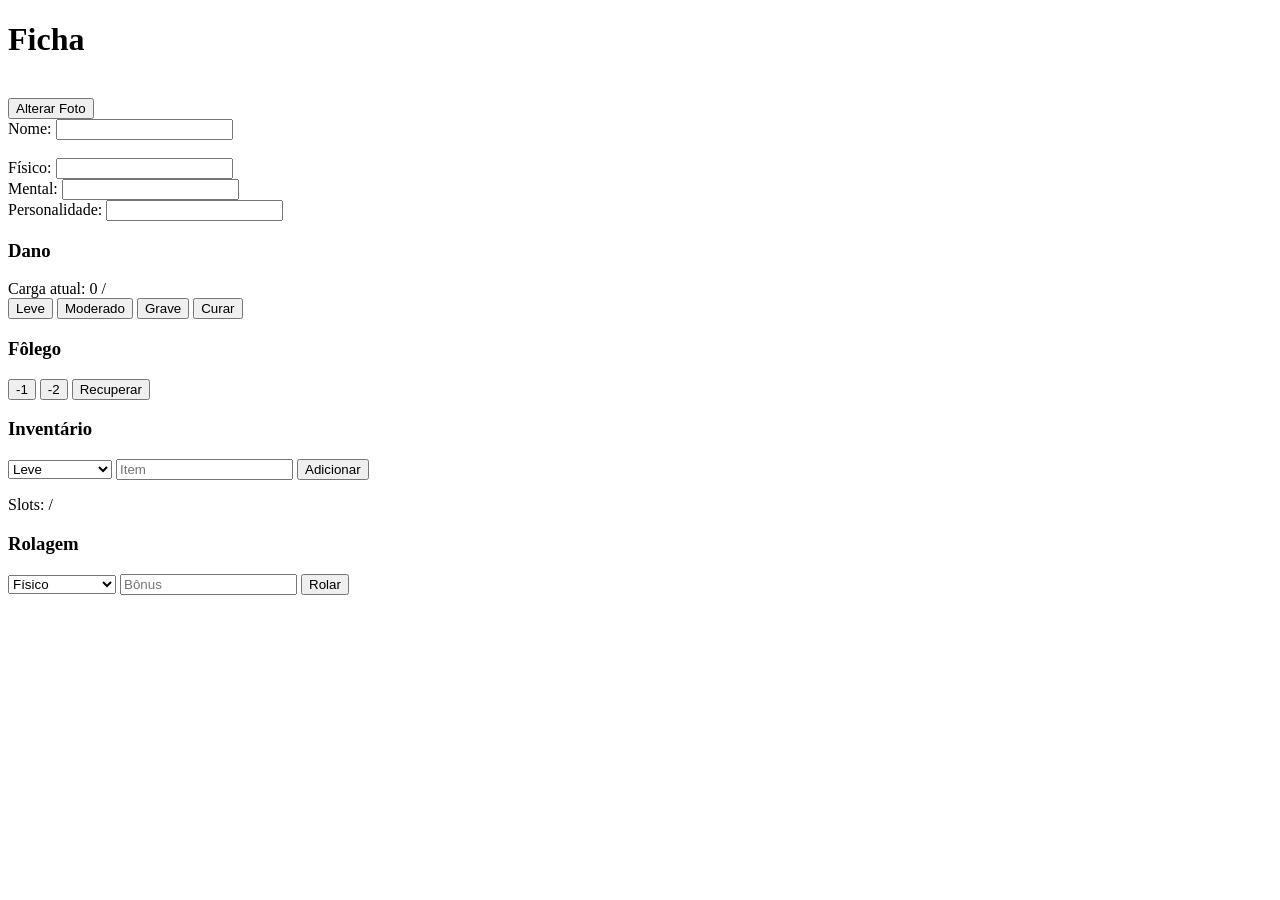
==== ficha.html @ ce7fb5a2 "Add files via upload" ====
<!DOCTYPE html>
<html>
<head>
<meta charset="UTF-8">
<title>Ficha</title>
<link rel="stylesheet" href="style.css">
<meta name="viewport" content="width=device-width, initial-scale=1.0">
</head>

<body>

<h1>Ficha</h1>

<div class="foto-container">
    <img id="fotoJogador" class="foto">
</div>

<button onclick="alterarFoto()">Alterar Foto</button>

<div class="section">
Nome: <input id="nome"><br><br>

Físico: <input id="fisico" type="number"><br>
Mental: <input id="mental" type="number"><br>
Personalidade: <input id="personalidade" type="number"><br>
</div>

<div class="section">
<h3>Dano</h3>
Carga atual: <span id="danoAtual">0</span> /
<span id="limite"></span><br>

<button onclick="addDano(1)">Leve</button>
<button onclick="addDano(2)">Moderado</button>
<button onclick="addDano(3)">Grave</button>
<button onclick="zerarDano()">Curar</button>
</div>

<div class="section">
<h3>Fôlego</h3>
<span id="folegoTxt"></span>

<div class="bar">
<div class="fill" id="folegoBar"></div>
</div>

<button onclick="gastarFolego(1)">-1</button>
<button onclick="gastarFolego(2)">-2</button>
<button onclick="recuperarFolego()">Recuperar</button>
</div>

<div class="section">
<h3>Inventário</h3>

<select id="peso">
<option value="1">Leve</option>
<option value="2">Comum</option>
<option value="3">Pesado</option>
<option value="4">Muito Pesado</option>
</select>

<input id="itemNome" placeholder="Item">
<button onclick="addItem()">Adicionar</button>

<ul id="inventario"></ul>
Slots: <span id="slotsUsados"></span> /
<span id="slotsTotal"></span>
</div>

<div class="section">
<h3>Rolagem</h3>

<select id="atributo">
<option value="fisico">Físico</option>
<option value="mental">Mental</option>
<option value="personalidade">Personalidade</option>
</select>

<input id="bonus" type="number" placeholder="Bônus">

<button onclick="rolar()">Rolar</button>

<h3 id="resultado"></h3>
</div>

<script>
const jogadores = JSON.parse(localStorage.getItem("jogadores"))
const atual = localStorage.getItem("jogadorAtual")
const j = jogadores[atual]

if(!j.inventario) j.inventario=[]
if(!j.dano) j.dano=0
if(!j.folegoAtual) j.folegoAtual=5

nome.value = j.nome
fisico.value = j.fisico
mental.value = j.mental
personalidade.value = j.personalidade

function carregarFoto(){
    const img = document.getElementById("fotoJogador")

    if(j.foto){
        img.src = j.foto
    }else{
        img.style.display = "none"
    }
}

function alterarFoto(){
    const nova = prompt("Cole a nova URL da imagem:")
    if(!nova) return

    j.foto = nova
    salvar()
    carregarFoto()
}

function salvar(){
localStorage.setItem("jogadores", JSON.stringify(jogadores))
}

function atualizar(){

j.nome = nome.value
j.fisico = Number(fisico.value)
j.mental = Number(mental.value)
j.personalidade = Number(personalidade.value)

const limite = 6 + j.fisico
const folegoMax = 5 + j.fisico
const slotsMax = 5 + j.fisico

document.getElementById("limite").innerText = limite
document.getElementById("danoAtual").innerText = j.dano

document.getElementById("folegoTxt").innerText =
j.folegoAtual + " / " + folegoMax

document.getElementById("folegoBar").style.width =
(j.folegoAtual/folegoMax*100)+"%"

document.getElementById("slotsTotal").innerText = slotsMax

renderInventario()

salvar()
}

function addDano(v){
j.dano += v
atualizar()
}

function zerarDano(){
j.dano = 0
atualizar()
}

function gastarFolego(v){
j.folegoAtual -= v
if(j.folegoAtual < 0) j.folegoAtual = 0
atualizar()
}

function recuperarFolego(){
j.folegoAtual = 5 + j.fisico
atualizar()
}

function addItem(){
const nome = itemNome.value
const peso = Number(document.getElementById("peso").value)

j.inventario.push({nome,peso})

itemNome.value=""
atualizar()
}

function renderInventario(){
const ul = document.getElementById("inventario")
ul.innerHTML=""

let total=0

j.inventario.forEach((item,i)=>{
total += item.peso
ul.innerHTML +=
`<li>${item.nome} (${item.peso})
<button onclick="removerItem(${i})">X</button></li>`
})

document.getElementById("slotsUsados").innerText = total
}

function removerItem(i){
j.inventario.splice(i,1)
atualizar()
}

function rolar(){
const attr = atributo.value
const bonusVal = Number(bonus.value) || 0
const d20 = Math.floor(Math.random()*20)+1

const total = d20 + j[attr] + bonusVal

resultado.innerText =
`d20(${d20}) + ${j[attr]} + ${bonusVal} = ${total}`
}

document.querySelectorAll("input").forEach(i=>{
i.addEventListener("input", atualizar)
})

carregarFoto()
atualizar()
</script>

</body>
</html>
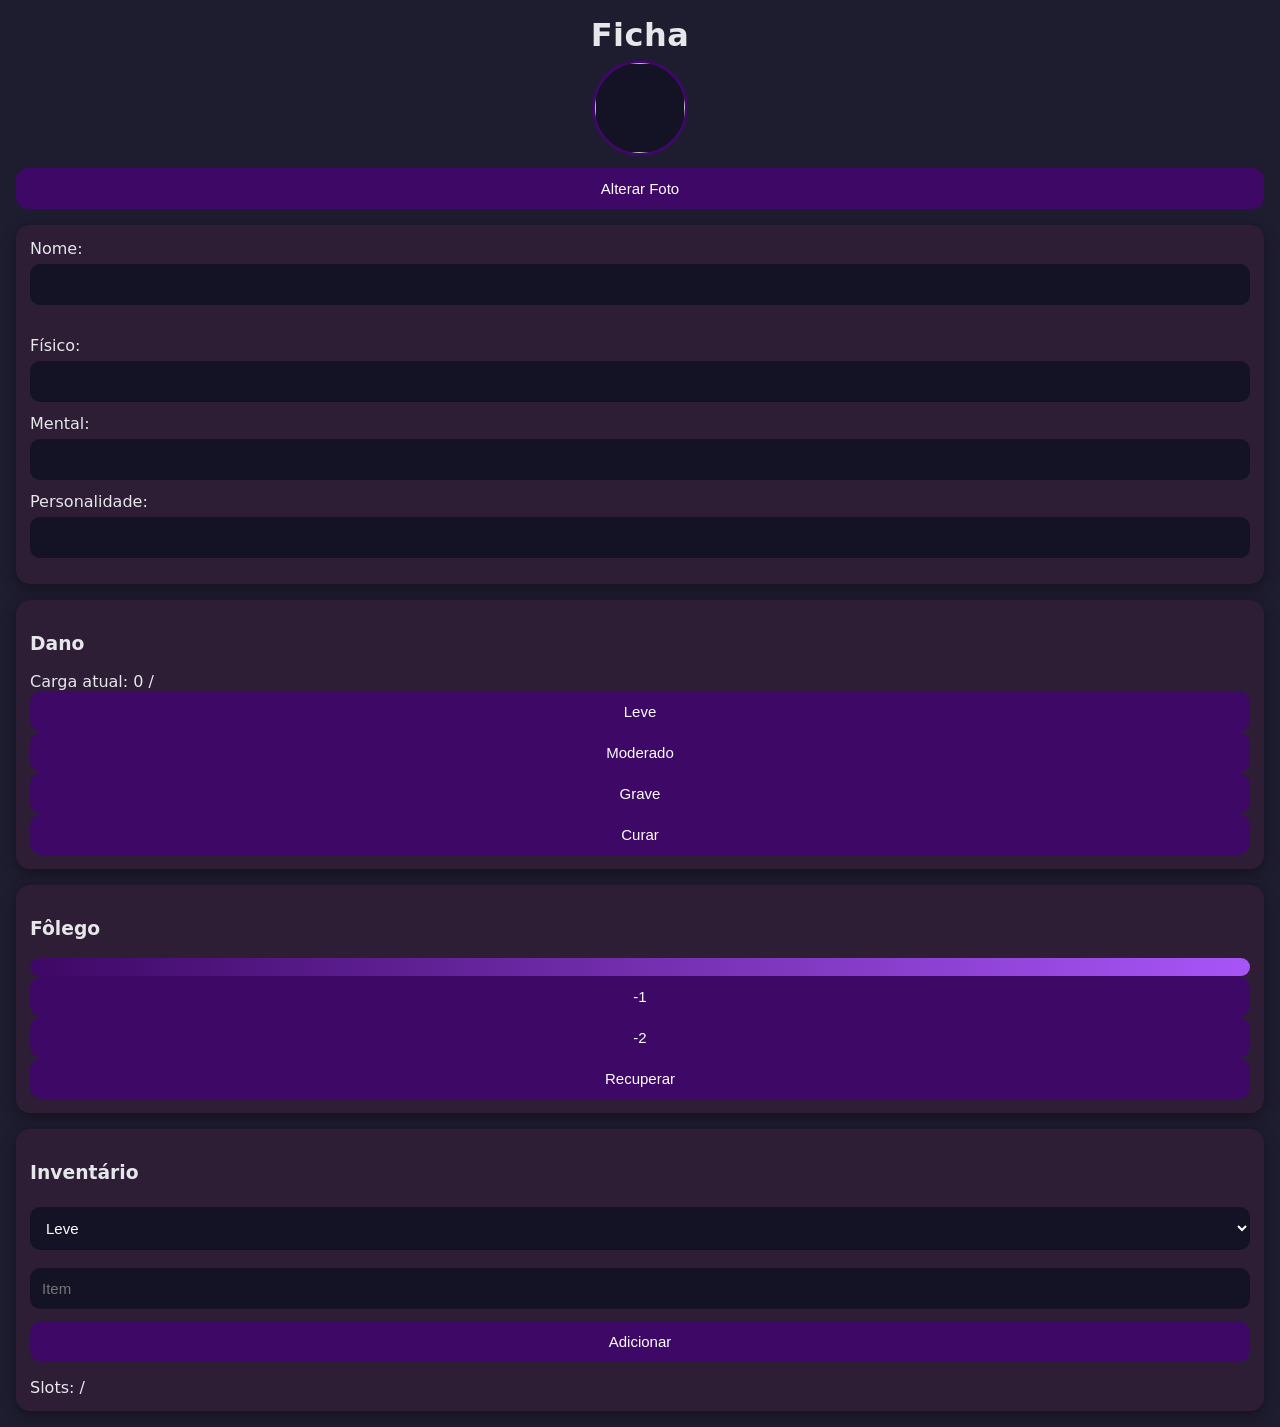
==== commit eeed9630: "Update ficha.html" ====
--- a/ficha.html
+++ b/ficha.html
@@ -12,7 +12,7 @@
 <h1>Ficha</h1>
 
 <div class="foto-container">
-    <img id="fotoJogador" class="foto">
+<img id="fotoJogador" class="foto">
 </div>
 
 <button onclick="alterarFoto()">Alterar Foto</button>
@@ -27,9 +27,7 @@
 
 <div class="section">
 <h3>Dano</h3>
-Carga atual: <span id="danoAtual">0</span> /
-<span id="limite"></span><br>
-
+Carga atual: <span id="danoAtual">0</span> / <span id="limite"></span><br>
 <button onclick="addDano(1)">Leve</button>
 <button onclick="addDano(2)">Moderado</button>
 <button onclick="addDano(3)">Grave</button>
@@ -39,11 +37,9 @@
 <div class="section">
 <h3>Fôlego</h3>
 <span id="folegoTxt"></span>
-
 <div class="bar">
 <div class="fill" id="folegoBar"></div>
 </div>
-
 <button onclick="gastarFolego(1)">-1</button>
 <button onclick="gastarFolego(2)">-2</button>
 <button onclick="recuperarFolego()">Recuperar</button>
@@ -63,160 +59,11 @@
 <button onclick="addItem()">Adicionar</button>
 
 <ul id="inventario"></ul>
-Slots: <span id="slotsUsados"></span> /
-<span id="slotsTotal"></span>
+
+Slots: <span id="slotsUsados"></span> / <span id="slotsTotal"></span>
 </div>
 
-<div class="section">
-<h3>Rolagem</h3>
-
-<select id="atributo">
-<option value="fisico">Físico</option>
-<option value="mental">Mental</option>
-<option value="personalidade">Personalidade</option>
-</select>
-
-<input id="bonus" type="number" placeholder="Bônus">
-
-<button onclick="rolar()">Rolar</button>
-
-<h3 id="resultado"></h3>
-</div>
-
-<script>
-const jogadores = JSON.parse(localStorage.getItem("jogadores"))
-const atual = localStorage.getItem("jogadorAtual")
-const j = jogadores[atual]
-
-if(!j.inventario) j.inventario=[]
-if(!j.dano) j.dano=0
-if(!j.folegoAtual) j.folegoAtual=5
-
-nome.value = j.nome
-fisico.value = j.fisico
-mental.value = j.mental
-personalidade.value = j.personalidade
-
-function carregarFoto(){
-    const img = document.getElementById("fotoJogador")
-
-    if(j.foto){
-        img.src = j.foto
-    }else{
-        img.style.display = "none"
-    }
-}
-
-function alterarFoto(){
-    const nova = prompt("Cole a nova URL da imagem:")
-    if(!nova) return
-
-    j.foto = nova
-    salvar()
-    carregarFoto()
-}
-
-function salvar(){
-localStorage.setItem("jogadores", JSON.stringify(jogadores))
-}
-
-function atualizar(){
-
-j.nome = nome.value
-j.fisico = Number(fisico.value)
-j.mental = Number(mental.value)
-j.personalidade = Number(personalidade.value)
-
-const limite = 6 + j.fisico
-const folegoMax = 5 + j.fisico
-const slotsMax = 5 + j.fisico
-
-document.getElementById("limite").innerText = limite
-document.getElementById("danoAtual").innerText = j.dano
-
-document.getElementById("folegoTxt").innerText =
-j.folegoAtual + " / " + folegoMax
-
-document.getElementById("folegoBar").style.width =
-(j.folegoAtual/folegoMax*100)+"%"
-
-document.getElementById("slotsTotal").innerText = slotsMax
-
-renderInventario()
-
-salvar()
-}
-
-function addDano(v){
-j.dano += v
-atualizar()
-}
-
-function zerarDano(){
-j.dano = 0
-atualizar()
-}
-
-function gastarFolego(v){
-j.folegoAtual -= v
-if(j.folegoAtual < 0) j.folegoAtual = 0
-atualizar()
-}
-
-function recuperarFolego(){
-j.folegoAtual = 5 + j.fisico
-atualizar()
-}
-
-function addItem(){
-const nome = itemNome.value
-const peso = Number(document.getElementById("peso").value)
-
-j.inventario.push({nome,peso})
-
-itemNome.value=""
-atualizar()
-}
-
-function renderInventario(){
-const ul = document.getElementById("inventario")
-ul.innerHTML=""
-
-let total=0
-
-j.inventario.forEach((item,i)=>{
-total += item.peso
-ul.innerHTML +=
-`<li>${item.nome} (${item.peso})
-<button onclick="removerItem(${i})">X</button></li>`
-})
-
-document.getElementById("slotsUsados").innerText = total
-}
-
-function removerItem(i){
-j.inventario.splice(i,1)
-atualizar()
-}
-
-function rolar(){
-const attr = atributo.value
-const bonusVal = Number(bonus.value) || 0
-const d20 = Math.floor(Math.random()*20)+1
-
-const total = d20 + j[attr] + bonusVal
-
-resultado.innerText =
-`d20(${d20}) + ${j[attr]} + ${bonusVal} = ${total}`
-}
-
-document.querySelectorAll("input").forEach(i=>{
-i.addEventListener("input", atualizar)
-})
-
-carregarFoto()
-atualizar()
-</script>
+<script src="script.js"></script>
 
 </body>
-</html>+</html>
--- a/style.css
+++ b/style.css
@@ -0,0 +1,188 @@
+:root{
+--bg:#1E1C2F;
+--card:#2D1E36;
+--primary:#3E0866;
+--primary-light:#501A5E;
+--accent:#a855f7;
+--text:#e5e7eb;
+--muted:#a78bfa;
+}
+
+*{
+box-sizing:border-box;
+}
+
+body{
+margin:0;
+font-family:system-ui,-apple-system,Segoe UI,Roboto,Arial,sans-serif;
+background:var(--bg);
+color:var(--text);
+padding:16px;
+}
+
+h1{
+text-align:center;
+margin:0 0 6px 0;
+font-weight:600;
+letter-spacing:.5px;
+}
+
+.subtitle{
+text-align:center;
+color:var(--muted);
+font-size:14px;
+margin-bottom:20px;
+}
+
+#lista{
+display:grid;
+grid-template-columns:repeat(auto-fit,minmax(240px,1fr));
+gap:16px;
+}
+
+.card{
+background:var(--card);
+border-radius:16px;
+padding:18px;
+text-align:center;
+transition:.2s ease;
+box-shadow:0 6px 18px rgba(0,0,0,.35);
+border:2px solid transparent;
+}
+
+.card:hover{
+transform:translateY(-4px);
+box-shadow:0 10px 25px rgba(0,0,0,.5);
+}
+
+.status-normal{border-color:#7c3aed;}
+.status-ferido{border-color:#a855f7;}
+.status-critico{border-color:#f43f5e;}
+
+.foto-container{
+width:96px;
+height:96px;
+margin:0 auto 12px auto;
+border-radius:50%;
+overflow:hidden;
+background:#141225;
+border:3px solid var(--primary);
+}
+
+.foto{
+width:100%;
+height:100%;
+object-fit:cover;
+}
+
+button{
+background:var(--primary);
+color:white;
+border:none;
+padding:12px;
+border-radius:12px;
+cursor:pointer;
+font-size:15px;
+font-weight:500;
+transition:.15s ease;
+width:100%;
+}
+
+button:hover{
+background:var(--primary-light);
+}
+
+button:active{
+transform:scale(.97);
+}
+
+.section{
+background:var(--card);
+border-radius:14px;
+padding:14px;
+margin-top:16px;
+box-shadow:0 4px 14px rgba(0,0,0,.35);
+}
+
+input,select{
+width:100%;
+padding:12px;
+margin-top:6px;
+margin-bottom:12px;
+border-radius:10px;
+border:none;
+background:#141225;
+color:white;
+font-size:15px;
+}
+
+.bar{
+background:#141225;
+border-radius:12px;
+overflow:hidden;
+}
+
+.fill{
+height:18px;
+background:linear-gradient(90deg,var(--primary),var(--accent));
+transition:.3s ease;
+}
+
+li{
+background:#141225;
+padding:8px 10px;
+border-radius:8px;
+margin-bottom:6px;
+display:flex;
+justify-content:space-between;
+align-items:center;
+font-size:14px;
+}
+
+#resultado{
+text-align:center;
+font-size:18px;
+color:var(--accent);
+margin-top:10px;
+font-weight:600;
+}
+
+@media (max-width:600px){
+
+body{
+padding:12px;
+}
+
+h1{
+font-size:20px;
+}
+
+.card{
+padding:16px;
+}
+
+button{
+padding:14px;
+font-size:16px;
+}
+
+.section{
+padding:12px;
+}
+
+}
+
+.rolling{
+animation:rollPulse .5s infinite alternate;
+}
+
+@keyframes rollPulse{
+from{
+transform:scale(1);
+opacity:.7;
+}
+to{
+transform:scale(1.08);
+opacity:1;
+}
+}
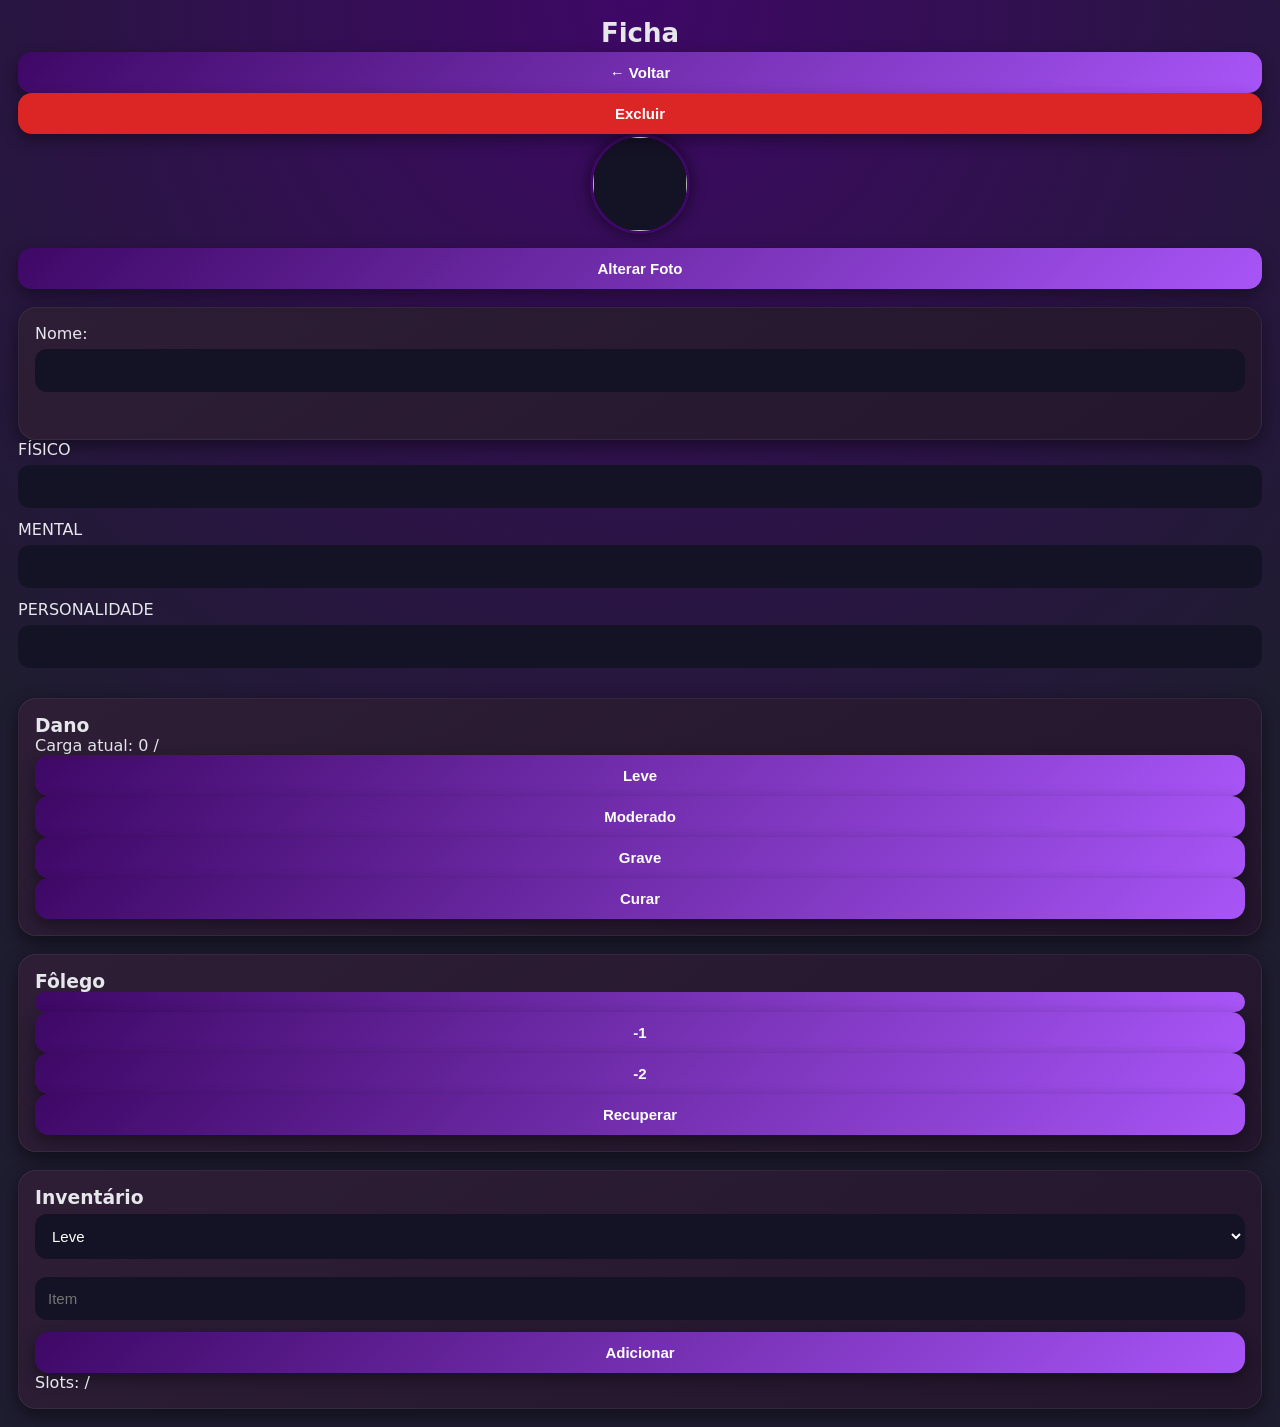
==== commit b12c72d2: "Update ficha.html" ====
--- a/ficha.html
+++ b/ficha.html
@@ -11,6 +11,11 @@
 
 <h1>Ficha</h1>
 
+<div class="top-bar">
+<button onclick="voltar()">← Voltar</button>
+<button onclick="excluirFicha()" style="background:#dc2626;">Excluir</button>
+</div>
+
 <div class="foto-container">
 <img id="fotoJogador" class="foto">
 </div>
@@ -19,11 +24,27 @@
 
 <div class="section">
 Nome: <input id="nome"><br><br>
+</div>
 
-Físico: <input id="fisico" type="number"><br>
-Mental: <input id="mental" type="number"><br>
-Personalidade: <input id="personalidade" type="number"><br>
+<div class="atributos-grid">
+
+<div class="atributo-box">
+<span>FÍSICO</span>
+<input id="fisico" type="number">
 </div>
+
+<div class="atributo-box">
+<span>MENTAL</span>
+<input id="mental" type="number">
+</div>
+
+<div class="atributo-box">
+<span>PERSONALIDADE</span>
+<input id="personalidade" type="number">
+</div>
+
+</div>
+
 
 <div class="section">
 <h3>Dano</h3>
--- a/style.css
+++ b/style.css
@@ -6,67 +6,72 @@
 --accent:#a855f7;
 --text:#e5e7eb;
 --muted:#a78bfa;
+--border:rgba(255,255,255,0.06);
 }
 
 *{
 box-sizing:border-box;
+margin:0;
+padding:0;
 }
 
 body{
-margin:0;
 font-family:system-ui,-apple-system,Segoe UI,Roboto,Arial,sans-serif;
-background:var(--bg);
+background:radial-gradient(circle at top,var(--primary) 0%, var(--bg) 60%);
 color:var(--text);
-padding:16px;
+padding:18px;
 }
 
 h1{
 text-align:center;
-margin:0 0 6px 0;
-font-weight:600;
-letter-spacing:.5px;
+font-weight:700;
+font-size:26px;
+margin-bottom:4px;
 }
 
 .subtitle{
 text-align:center;
 color:var(--muted);
 font-size:14px;
-margin-bottom:20px;
+margin-bottom:24px;
 }
 
 #lista{
 display:grid;
 grid-template-columns:repeat(auto-fit,minmax(240px,1fr));
-gap:16px;
+gap:18px;
 }
 
 .card{
-background:var(--card);
-border-radius:16px;
-padding:18px;
+background:linear-gradient(145deg,var(--card),#24162d);
+border-radius:20px;
+padding:20px;
 text-align:center;
-transition:.2s ease;
-box-shadow:0 6px 18px rgba(0,0,0,.35);
-border:2px solid transparent;
+border:1px solid var(--border);
+box-shadow:
+0 10px 30px rgba(0,0,0,.5),
+inset 0 0 0 1px rgba(255,255,255,.03);
+transition:.25s;
+position:relative;
+overflow:hidden;
 }
 
 .card:hover{
-transform:translateY(-4px);
-box-shadow:0 10px 25px rgba(0,0,0,.5);
-}
-
-.status-normal{border-color:#7c3aed;}
-.status-ferido{border-color:#a855f7;}
-.status-critico{border-color:#f43f5e;}
+transform:translateY(-6px) scale(1.01);
+box-shadow:
+0 20px 40px rgba(0,0,0,.7),
+0 0 0 1px var(--accent);
+}
 
 .foto-container{
-width:96px;
-height:96px;
-margin:0 auto 12px auto;
+width:100px;
+height:100px;
+margin:0 auto 14px auto;
 border-radius:50%;
 overflow:hidden;
 background:#141225;
 border:3px solid var(--primary);
+box-shadow:0 0 15px rgba(0,0,0,.6);
 }
 
 .foto{
@@ -75,21 +80,31 @@
 object-fit:cover;
 }
 
+.foto-placeholder{
+display:flex;
+align-items:center;
+justify-content:center;
+height:100%;
+font-size:28px;
+}
+
 button{
-background:var(--primary);
+background:linear-gradient(135deg,var(--primary),var(--accent));
 color:white;
 border:none;
 padding:12px;
-border-radius:12px;
+border-radius:14px;
 cursor:pointer;
 font-size:15px;
-font-weight:500;
-transition:.15s ease;
+font-weight:600;
+transition:.2s;
 width:100%;
+box-shadow:0 6px 16px rgba(0,0,0,.4);
 }
 
 button:hover{
-background:var(--primary-light);
+transform:translateY(-2px);
+box-shadow:0 10px 22px rgba(0,0,0,.6);
 }
 
 button:active{
@@ -97,11 +112,12 @@
 }
 
 .section{
-background:var(--card);
-border-radius:14px;
-padding:14px;
-margin-top:16px;
-box-shadow:0 4px 14px rgba(0,0,0,.35);
+background:linear-gradient(145deg,var(--card),#24162d);
+border-radius:18px;
+padding:16px;
+margin-top:18px;
+border:1px solid var(--border);
+box-shadow:0 6px 18px rgba(0,0,0,.45);
 }
 
 input,select{
@@ -109,56 +125,72 @@
 padding:12px;
 margin-top:6px;
 margin-bottom:12px;
-border-radius:10px;
-border:none;
+border-radius:12px;
+border:1px solid transparent;
 background:#141225;
 color:white;
 font-size:15px;
+transition:.2s;
+}
+
+input:focus,select:focus{
+outline:none;
+border-color:var(--accent);
+box-shadow:0 0 0 2px rgba(168,85,247,.3);
 }
 
 .bar{
 background:#141225;
+border-radius:20px;
+overflow:hidden;
+height:20px;
+}
+
+.fill{
+height:100%;
+background:linear-gradient(90deg,var(--primary),var(--accent));
+transition:.4s cubic-bezier(.4,0,.2,1);
+}
+
+li{
+background:#141225;
+padding:10px 12px;
 border-radius:12px;
-overflow:hidden;
-}
-
-.fill{
-height:18px;
-background:linear-gradient(90deg,var(--primary),var(--accent));
-transition:.3s ease;
-}
-
-li{
-background:#141225;
-padding:8px 10px;
-border-radius:8px;
-margin-bottom:6px;
+margin-bottom:8px;
 display:flex;
 justify-content:space-between;
 align-items:center;
 font-size:14px;
-}
-
-#resultado{
-text-align:center;
+transition:.2s;
+}
+
+li:hover{
+background:#1b1830;
+transform:translateX(3px);
+}
+
+strong{
+display:block;
 font-size:18px;
-color:var(--accent);
-margin-top:10px;
-font-weight:600;
+margin-bottom:6px;
 }
 
 @media (max-width:600px){
 
 body{
-padding:12px;
+padding:14px;
 }
 
 h1{
-font-size:20px;
+font-size:22px;
 }
 
 .card{
 padding:16px;
+}
+
+.section{
+padding:14px;
 }
 
 button{
@@ -166,23 +198,4 @@
 font-size:16px;
 }
 
-.section{
-padding:12px;
-}
-
-}
-
-.rolling{
-animation:rollPulse .5s infinite alternate;
-}
-
-@keyframes rollPulse{
-from{
-transform:scale(1);
-opacity:.7;
-}
-to{
-transform:scale(1.08);
-opacity:1;
-}
-}
+}
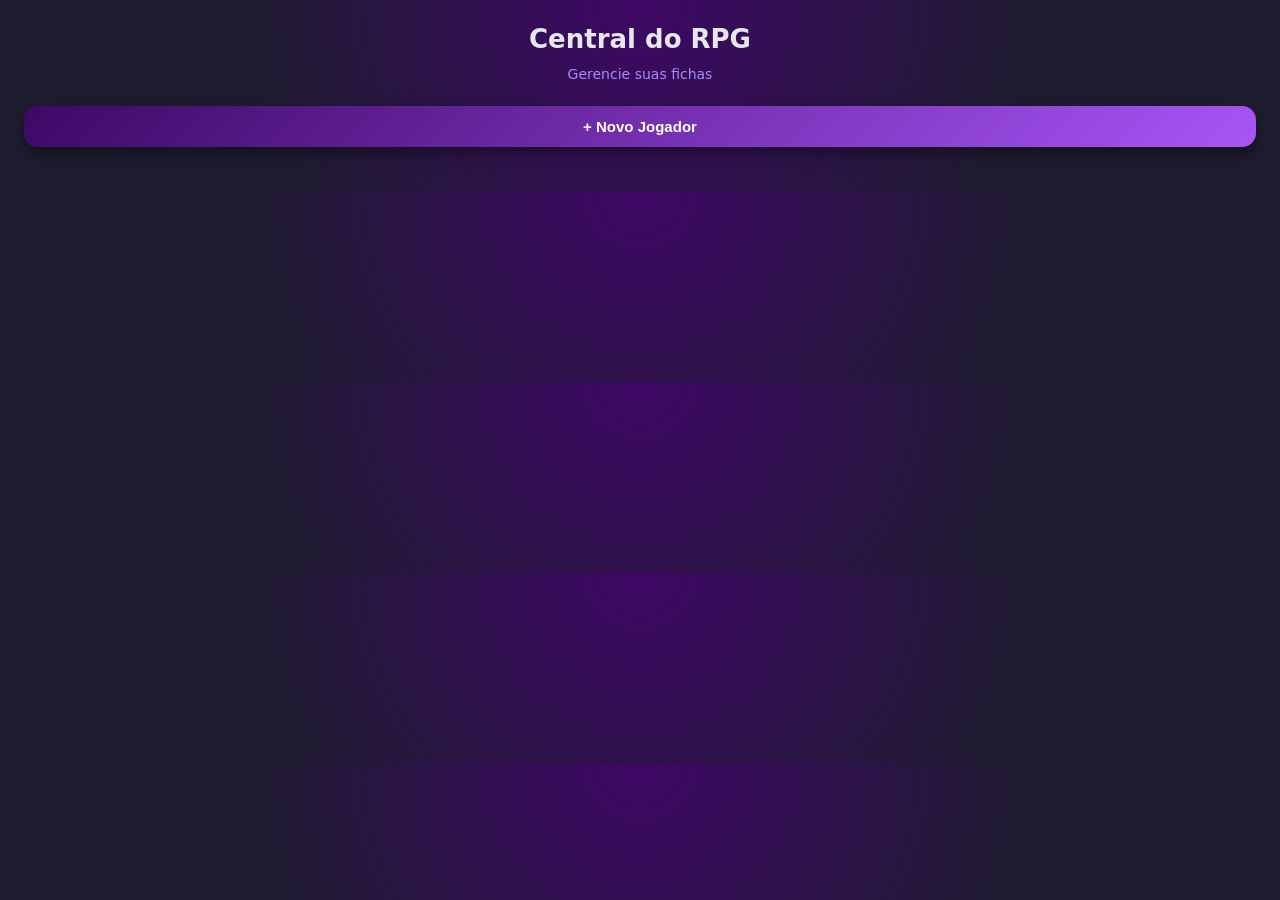
==== commit f7b90a74: "Update ficha.html" ====
--- a/ficha.html
+++ b/ficha.html
@@ -1,90 +1,219 @@
 <!DOCTYPE html>
 <html>
+
 <head>
-<meta charset="UTF-8">
-<title>Ficha</title>
-<link rel="stylesheet" href="style.css">
-<meta name="viewport" content="width=device-width, initial-scale=1.0">
+    <meta charset="UTF-8">
+    <title>Ficha</title>
+    <link rel="stylesheet" href="style.css">
+    <meta name="viewport" content="width=device-width, initial-scale=1.0">
 </head>
 
 <body>
-
-<h1>Ficha</h1>
-
-<div class="top-bar">
-<button onclick="voltar()">← Voltar</button>
-<button onclick="excluirFicha()" style="background:#dc2626;">Excluir</button>
-</div>
-
-<div class="foto-container">
-<img id="fotoJogador" class="foto">
-</div>
-
-<button onclick="alterarFoto()">Alterar Foto</button>
-
-<div class="section">
-Nome: <input id="nome"><br><br>
-</div>
-
-<div class="atributos-grid">
-
-<div class="atributo-box">
-<span>FÍSICO</span>
-<input id="fisico" type="number">
-</div>
-
-<div class="atributo-box">
-<span>MENTAL</span>
-<input id="mental" type="number">
-</div>
-
-<div class="atributo-box">
-<span>PERSONALIDADE</span>
-<input id="personalidade" type="number">
-</div>
-
-</div>
-
-
-<div class="section">
-<h3>Dano</h3>
-Carga atual: <span id="danoAtual">0</span> / <span id="limite"></span><br>
-<button onclick="addDano(1)">Leve</button>
-<button onclick="addDano(2)">Moderado</button>
-<button onclick="addDano(3)">Grave</button>
-<button onclick="zerarDano()">Curar</button>
-</div>
-
-<div class="section">
-<h3>Fôlego</h3>
-<span id="folegoTxt"></span>
-<div class="bar">
-<div class="fill" id="folegoBar"></div>
-</div>
-<button onclick="gastarFolego(1)">-1</button>
-<button onclick="gastarFolego(2)">-2</button>
-<button onclick="recuperarFolego()">Recuperar</button>
-</div>
-
-<div class="section">
-<h3>Inventário</h3>
-
-<select id="peso">
-<option value="1">Leve</option>
-<option value="2">Comum</option>
-<option value="3">Pesado</option>
-<option value="4">Muito Pesado</option>
-</select>
-
-<input id="itemNome" placeholder="Item">
-<button onclick="addItem()">Adicionar</button>
-
-<ul id="inventario"></ul>
-
-Slots: <span id="slotsUsados"></span> / <span id="slotsTotal"></span>
-</div>
-
-<script src="script.js"></script>
-
+    <h1>Ficha</h1>
+
+    <div class="top-bar">
+        <button onclick="voltar()">← Voltar</button>
+        <button onclick="excluirFicha()" style="background:#dc2626;">Excluir</button>
+    </div>
+
+    <div class="foto-container">
+        <img id="fotoJogador" class="foto">
+    </div>
+
+    <button onclick="alterarFoto()">Alterar Foto</button>
+
+    <div class="section">
+        <h3>Informações Gerais</h3>
+
+        <input id="nome" placeholder="Nome">
+        <input id="idade" placeholder="Idade">
+        <input id="genero" placeholder="Gênero">
+        <input id="especializacao" placeholder="Especialização">
+        <textarea id="descricao" placeholder="Descrição"></textarea>
+
+    </div>
+
+    <div class="atributos-grid">
+
+        <div class="atributo-box">
+            <span>FÍSICO</span>
+            <input id="fisico" type="number">
+        </div>
+
+        <div class="atributo-box">
+            <span>MENTAL</span>
+            <input id="mental" type="number">
+        </div>
+
+        <div class="atributo-box">
+            <span>PERSONALIDADE</span>
+            <input id="personalidade" type="number">
+        </div>
+
+    </div>
+
+    <div class="section">
+        <h3>Perícias</h3>
+
+        <strong class="pericia-titulo">Físico</strong>
+
+        <label class="pericia-item">
+            <input type="checkbox" class="pericia" data-tipo="fisico" value="Atletismo">
+            <span>Atletismo</span>
+        </label>
+
+        <label class="pericia-item">
+            <input type="checkbox" class="pericia" data-tipo="fisico" value="Luta">
+            <span>Luta</span>
+        </label>
+
+        <label class="pericia-item">
+            <input type="checkbox" class="pericia" data-tipo="fisico" value="Pontaria">
+            <span>Pontaria</span>
+        </label>
+
+        <label class="pericia-item">
+            <input type="checkbox" class="pericia" data-tipo="fisico" value="Furtividade">
+            <span>Furtividade</span>
+        </label>
+
+        <label class="pericia-item">
+            <input type="checkbox" class="pericia" data-tipo="fisico" value="Acrobacia">
+            <span>Acrobacia</span>
+        </label>
+
+
+        <strong class="pericia-titulo">Mental</strong>
+
+        <label class="pericia-item">
+            <input type="checkbox" class="pericia" data-tipo="mental" value="Medicina">
+            <span>Medicina</span>
+        </label>
+
+        <label class="pericia-item">
+            <input type="checkbox" class="pericia" data-tipo="mental" value="Investigação">
+            <span>Investigação</span>
+        </label>
+
+        <label class="pericia-item">
+            <input type="checkbox" class="pericia" data-tipo="mental" value="Tecnologia">
+            <span>Tecnologia</span>
+        </label>
+
+        <label class="pericia-item">
+            <input type="checkbox" class="pericia" data-tipo="mental" value="Mecânica">
+            <span>Mecânica</span>
+        </label>
+
+        <label class="pericia-item">
+            <input type="checkbox" class="pericia" data-tipo="mental" value="Sobrevivência">
+            <span>Sobrevivência</span>
+        </label>
+
+        <label class="pericia-item">
+            <input type="checkbox" class="pericia" data-tipo="mental" value="Percepção">
+            <span>Percepção</span>
+        </label>
+
+
+        <strong class="pericia-titulo">Personalidade</strong>
+
+        <label class="pericia-item">
+            <input type="checkbox" class="pericia" data-tipo="personalidade" value="Persuasão">
+            <span>Persuasão</span>
+        </label>
+
+        <label class="pericia-item">
+            <input type="checkbox" class="pericia" data-tipo="personalidade" value="Enganação">
+            <span>Enganação</span>
+        </label>
+
+        <label class="pericia-item">
+            <input type="checkbox" class="pericia" data-tipo="personalidade" value="Intimidação">
+            <span>Intimidação</span>
+        </label>
+
+        <label class="pericia-item">
+            <input type="checkbox" class="pericia" data-tipo="personalidade" value="Intuição">
+            <span>Intuição</span>
+        </label>
+
+        <label class="pericia-item">
+            <input type="checkbox" class="pericia" data-tipo="personalidade" value="Vontade">
+            <span>Vontade</span>
+        </label>
+    </div>
+
+    <div class="section">
+        <h3>Habilidades</h3>
+
+        <input id="habEspecial" placeholder="Habilidade de Especialização">
+        <textarea id="outrasHab" placeholder="Outras habilidades"></textarea>
+
+    </div>
+
+    <div class="section">
+        <h3>Condição</h3>
+
+        Dano: <span id="danoAtual">0</span> / <span id="limite"></span>
+
+        <button onclick="addDano(1)">Leve</button>
+        <button onclick="addDano(2)">Moderado</button>
+        <button onclick="addDano(3)">Grave</button>
+        <button onclick="zerarDano()">Curar</button>
+
+    </div>
+
+    <div class="section">
+        <h3>Fôlego</h3>
+
+        <span id="folegoTxt"></span>
+
+        <div class="bar">
+            <div class="fill" id="folegoBar"></div>
+        </div>
+
+        <button onclick="gastarFolego(1)">-1</button>
+        <button onclick="recuperarFolego()">Recuperar</button>
+
+    </div>
+
+    <div class="section">
+        <h3>Inventário</h3>
+
+        <select id="peso">
+            <option value="1">Leve</option>
+            <option value="2">Comum</option>
+            <option value="3">Pesado</option>
+        </select>
+
+        <input id="itemNome" placeholder="Item">
+        <button onclick="addItem()">Adicionar</button>
+
+        <ul id="inventario"></ul>
+
+        Slots: <span id="slotsUsados"></span> / <span id="slotsTotal"></span>
+
+    </div>
+
+    <div class="section">
+        <h3>Recursos</h3>
+
+        <input id="dinheiro" placeholder="Dinheiro">
+        <input id="contatos" placeholder="Contatos">
+        <input id="base" placeholder="Base / Abrigo">
+
+    </div>
+
+    <div class="section">
+        <h3>Anotações</h3>
+
+        <textarea id="anotacoes"></textarea>
+
+
+    </div>
+
+    <script src="script.js"></script>
 </body>
+
 </html>
--- a/style.css
+++ b/style.css
@@ -19,14 +19,14 @@
 font-family:system-ui,-apple-system,Segoe UI,Roboto,Arial,sans-serif;
 background:radial-gradient(circle at top,var(--primary) 0%, var(--bg) 60%);
 color:var(--text);
-padding:18px;
+padding:24px;
 }
 
 h1{
 text-align:center;
 font-weight:700;
 font-size:26px;
-margin-bottom:4px;
+margin-bottom:12px;
 }
 
 .subtitle{
@@ -66,7 +66,7 @@
 .foto-container{
 width:100px;
 height:100px;
-margin:0 auto 14px auto;
+margin:10px auto 18px auto;
 border-radius:50%;
 overflow:hidden;
 background:#141225;
@@ -100,6 +100,7 @@
 transition:.2s;
 width:100%;
 box-shadow:0 6px 16px rgba(0,0,0,.4);
+margin-top:10px;
 }
 
 button:hover{
@@ -114,17 +115,17 @@
 .section{
 background:linear-gradient(145deg,var(--card),#24162d);
 border-radius:18px;
-padding:16px;
-margin-top:18px;
+padding:20px;
+margin-top:24px;
 border:1px solid var(--border);
 box-shadow:0 6px 18px rgba(0,0,0,.45);
 }
 
 input,select{
 width:100%;
-padding:12px;
-margin-top:6px;
-margin-bottom:12px;
+padding:14px;
+margin-top:8px;
+margin-bottom:16px;
 border-radius:12px;
 border:1px solid transparent;
 background:#141225;
@@ -175,10 +176,53 @@
 margin-bottom:6px;
 }
 
+.atributos-grid{
+display:grid;
+grid-template-columns:repeat(3, 1fr);
+gap:18px;
+margin-top:16px;
+margin-bottom:8px;
+}
+
+.atributo-box{
+background:linear-gradient(145deg,var(--card),#24162d);
+border-radius:16px;
+padding:16px;
+text-align:center;
+border:1px solid var(--border);
+box-shadow:0 4px 14px rgba(0,0,0,.4);
+transition:.2s;
+}
+
+.atributo-box:hover{
+transform:translateY(-3px);
+box-shadow:0 8px 20px rgba(0,0,0,.6);
+}
+
+.atributo-box span{
+display:block;
+font-size:12px;
+color:var(--muted);
+margin-bottom:6px;
+letter-spacing:1px;
+}
+
+.atributo-box input{
+width:100%;
+text-align:center;
+font-size:20px;
+font-weight:700;
+background:#141225;
+border-radius:10px;
+border:none;
+color:white;
+padding:10px;
+}
+
 @media (max-width:600px){
 
 body{
-padding:14px;
+padding:16px;
 }
 
 h1{
@@ -190,7 +234,8 @@
 }
 
 .section{
-padding:14px;
+padding:16px;
+margin-top:18px;
 }
 
 button{
@@ -198,4 +243,20 @@
 font-size:16px;
 }
 
-}
+.atributos-grid{
+grid-template-columns:1fr;
+gap:14px;
+}
+
+}
+
+.top-bar{
+display:flex;
+gap:12px;
+margin:12px 0 20px 0;
+}
+
+.top-bar button{
+flex:1;
+margin-top:0;
+}
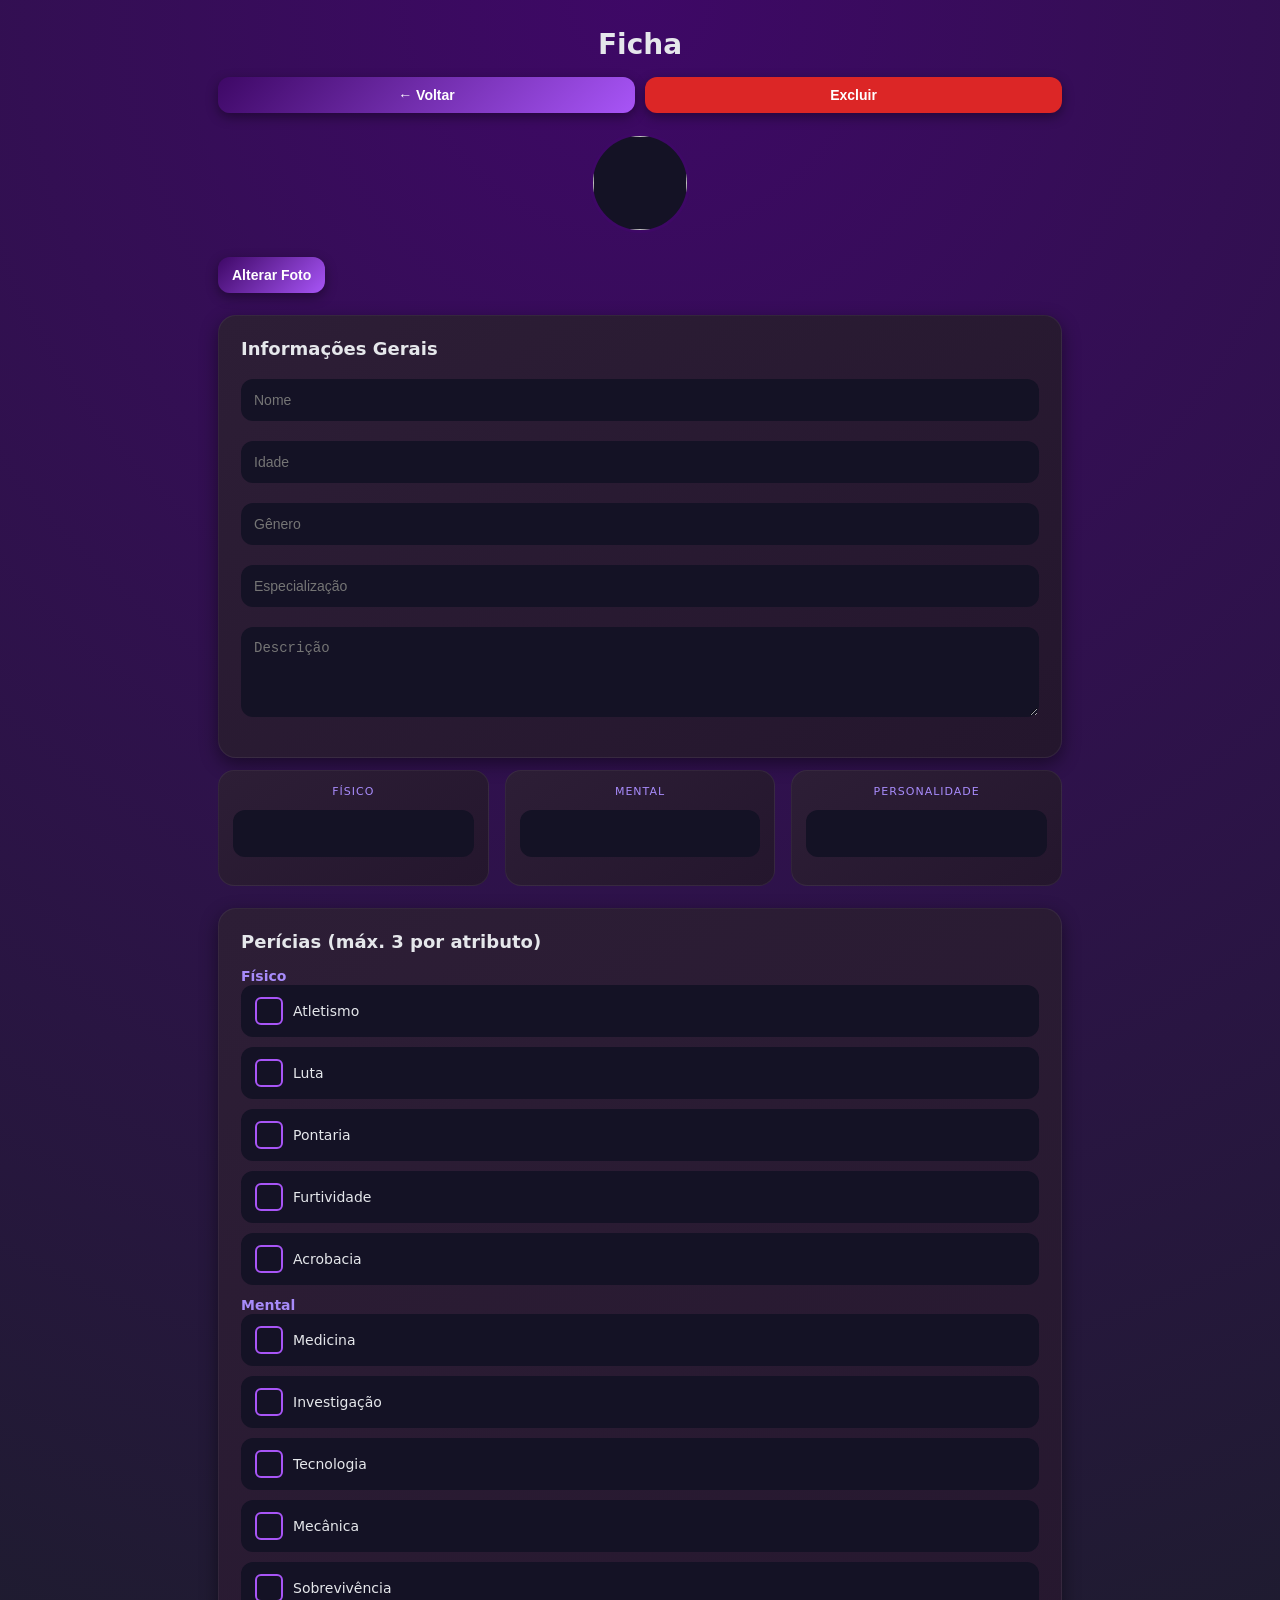
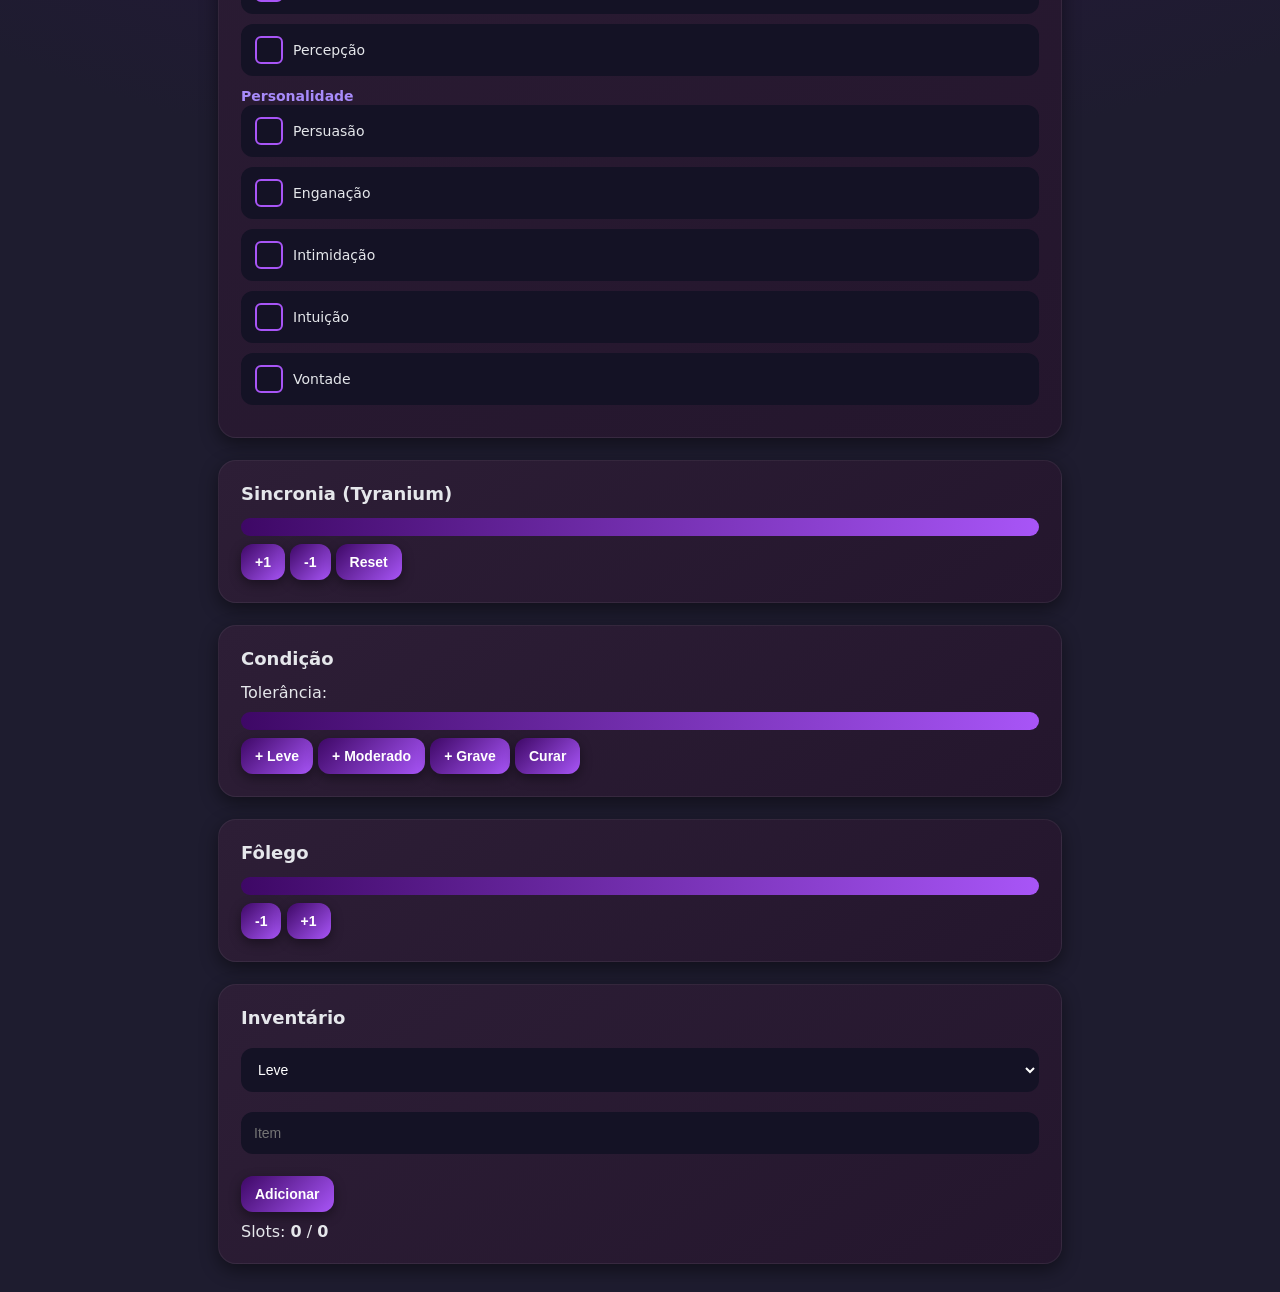
==== commit 762c35aa: "Update ficha.html" ====
--- a/ficha.html
+++ b/ficha.html
@@ -1,219 +1,165 @@
 <!DOCTYPE html>
-<html>
-
+<html lang="pt-br">
 <head>
-    <meta charset="UTF-8">
-    <title>Ficha</title>
-    <link rel="stylesheet" href="style.css">
-    <meta name="viewport" content="width=device-width, initial-scale=1.0">
+<meta charset="UTF-8">
+<meta name="viewport" content="width=device-width, initial-scale=1.0">
+<title>Ficha</title>
+<link rel="stylesheet" href="style.css">
 </head>
 
 <body>
-    <h1>Ficha</h1>
 
-    <div class="top-bar">
-        <button onclick="voltar()">← Voltar</button>
-        <button onclick="excluirFicha()" style="background:#dc2626;">Excluir</button>
-    </div>
+<h1>Ficha</h1>
 
-    <div class="foto-container">
-        <img id="fotoJogador" class="foto">
-    </div>
+<div class="top-bar">
+<button onclick="voltar()">← Voltar</button>
+<button onclick="excluirFicha()" style="background:#dc2626;">Excluir</button>
+</div>
 
-    <button onclick="alterarFoto()">Alterar Foto</button>
+<div class="foto-container">
+<img id="fotoJogador" class="foto">
+</div>
 
-    <div class="section">
-        <h3>Informações Gerais</h3>
+<button onclick="alterarFoto()">Alterar Foto</button>
 
-        <input id="nome" placeholder="Nome">
-        <input id="idade" placeholder="Idade">
-        <input id="genero" placeholder="Gênero">
-        <input id="especializacao" placeholder="Especialização">
-        <textarea id="descricao" placeholder="Descrição"></textarea>
+<!-- INFO -->
+<div class="section">
+<h3>Informações Gerais</h3>
 
-    </div>
+<input id="nome" placeholder="Nome">
+<input id="idade" placeholder="Idade">
+<input id="genero" placeholder="Gênero">
+<input id="especializacao" placeholder="Especialização">
+<textarea id="descricao" placeholder="Descrição"></textarea>
 
-    <div class="atributos-grid">
+</div>
 
-        <div class="atributo-box">
-            <span>FÍSICO</span>
-            <input id="fisico" type="number">
-        </div>
+<!-- ATRIBUTOS -->
+<div class="atributos-grid">
 
-        <div class="atributo-box">
-            <span>MENTAL</span>
-            <input id="mental" type="number">
-        </div>
+<div class="atributo-box">
+<span>FÍSICO</span>
+<input id="fisico" type="number" min="0" max="5">
+</div>
 
-        <div class="atributo-box">
-            <span>PERSONALIDADE</span>
-            <input id="personalidade" type="number">
-        </div>
+<div class="atributo-box">
+<span>MENTAL</span>
+<input id="mental" type="number" min="0" max="5">
+</div>
 
-    </div>
+<div class="atributo-box">
+<span>PERSONALIDADE</span>
+<input id="personalidade" type="number" min="0" max="5">
+</div>
 
-    <div class="section">
-        <h3>Perícias</h3>
+</div>
 
-        <strong class="pericia-titulo">Físico</strong>
+<!-- PERÍCIAS -->
+<div class="section">
+<h3>Perícias (máx. 3 por atributo)</h3>
 
-        <label class="pericia-item">
-            <input type="checkbox" class="pericia" data-tipo="fisico" value="Atletismo">
-            <span>Atletismo</span>
-        </label>
+<strong class="pericia-titulo">Físico</strong>
+<label class="pericia-item"><input type="checkbox" class="pericia" data-tipo="fisico" value="Atletismo"><span>Atletismo</span></label>
+<label class="pericia-item"><input type="checkbox" class="pericia" data-tipo="fisico" value="Luta"><span>Luta</span></label>
+<label class="pericia-item"><input type="checkbox" class="pericia" data-tipo="fisico" value="Pontaria"><span>Pontaria</span></label>
+<label class="pericia-item"><input type="checkbox" class="pericia" data-tipo="fisico" value="Furtividade"><span>Furtividade</span></label>
+<label class="pericia-item"><input type="checkbox" class="pericia" data-tipo="fisico" value="Acrobacia"><span>Acrobacia</span></label>
 
-        <label class="pericia-item">
-            <input type="checkbox" class="pericia" data-tipo="fisico" value="Luta">
-            <span>Luta</span>
-        </label>
+<strong class="pericia-titulo">Mental</strong>
+<label class="pericia-item"><input type="checkbox" class="pericia" data-tipo="mental" value="Medicina"><span>Medicina</span></label>
+<label class="pericia-item"><input type="checkbox" class="pericia" data-tipo="mental" value="Investigação"><span>Investigação</span></label>
+<label class="pericia-item"><input type="checkbox" class="pericia" data-tipo="mental" value="Tecnologia"><span>Tecnologia</span></label>
+<label class="pericia-item"><input type="checkbox" class="pericia" data-tipo="mental" value="Mecânica"><span>Mecânica</span></label>
+<label class="pericia-item"><input type="checkbox" class="pericia" data-tipo="mental" value="Sobrevivência"><span>Sobrevivência</span></label>
+<label class="pericia-item"><input type="checkbox" class="pericia" data-tipo="mental" value="Percepção"><span>Percepção</span></label>
 
-        <label class="pericia-item">
-            <input type="checkbox" class="pericia" data-tipo="fisico" value="Pontaria">
-            <span>Pontaria</span>
-        </label>
+<strong class="pericia-titulo">Personalidade</strong>
+<label class="pericia-item"><input type="checkbox" class="pericia" data-tipo="personalidade" value="Persuasão"><span>Persuasão</span></label>
+<label class="pericia-item"><input type="checkbox" class="pericia" data-tipo="personalidade" value="Enganação"><span>Enganação</span></label>
+<label class="pericia-item"><input type="checkbox" class="pericia" data-tipo="personalidade" value="Intimidação"><span>Intimidação</span></label>
+<label class="pericia-item"><input type="checkbox" class="pericia" data-tipo="personalidade" value="Intuição"><span>Intuição</span></label>
+<label class="pericia-item"><input type="checkbox" class="pericia" data-tipo="personalidade" value="Vontade"><span>Vontade</span></label>
 
-        <label class="pericia-item">
-            <input type="checkbox" class="pericia" data-tipo="fisico" value="Furtividade">
-            <span>Furtividade</span>
-        </label>
+</div>
 
-        <label class="pericia-item">
-            <input type="checkbox" class="pericia" data-tipo="fisico" value="Acrobacia">
-            <span>Acrobacia</span>
-        </label>
+<!-- SINCRONIA -->
+<div class="section">
+<h3>Sincronia (Tyranium)</h3>
 
+<div class="bar">
+<div class="fill" id="sincroniaBar"></div>
+</div>
 
-        <strong class="pericia-titulo">Mental</strong>
+<p id="sincroniaTxt"></p>
 
-        <label class="pericia-item">
-            <input type="checkbox" class="pericia" data-tipo="mental" value="Medicina">
-            <span>Medicina</span>
-        </label>
+<button onclick="addSincronia(1)">+1</button>
+<button onclick="addSincronia(-1)">-1</button>
+<button onclick="zerarSincronia()">Reset</button>
 
-        <label class="pericia-item">
-            <input type="checkbox" class="pericia" data-tipo="mental" value="Investigação">
-            <span>Investigação</span>
-        </label>
+</div>
 
-        <label class="pericia-item">
-            <input type="checkbox" class="pericia" data-tipo="mental" value="Tecnologia">
-            <span>Tecnologia</span>
-        </label>
+<!-- DANO -->
+<div class="section">
+<h3>Condição</h3>
 
-        <label class="pericia-item">
-            <input type="checkbox" class="pericia" data-tipo="mental" value="Mecânica">
-            <span>Mecânica</span>
-        </label>
+<div class="dano-info">
+<span id="danoTxt"></span>
+<span>Tolerância: <span id="limite"></span></span>
+</div>
 
-        <label class="pericia-item">
-            <input type="checkbox" class="pericia" data-tipo="mental" value="Sobrevivência">
-            <span>Sobrevivência</span>
-        </label>
+<div class="bar dano-bar">
+<div class="fill dano-fill" id="danoBar"></div>
+</div>
 
-        <label class="pericia-item">
-            <input type="checkbox" class="pericia" data-tipo="mental" value="Percepção">
-            <span>Percepção</span>
-        </label>
+<div class="dano-botoes">
+<button onclick="addDano('leve')">+ Leve</button>
+<button onclick="addDano('moderado')">+ Moderado</button>
+<button onclick="addDano('grave')">+ Grave</button>
+<button onclick="zerarDano()">Curar</button>
+</div>
 
+</div>
 
-        <strong class="pericia-titulo">Personalidade</strong>
+<!-- FÔLEGO -->
+<div class="section">
+<h3>Fôlego</h3>
 
-        <label class="pericia-item">
-            <input type="checkbox" class="pericia" data-tipo="personalidade" value="Persuasão">
-            <span>Persuasão</span>
-        </label>
+<span id="folegoTxt"></span>
 
-        <label class="pericia-item">
-            <input type="checkbox" class="pericia" data-tipo="personalidade" value="Enganação">
-            <span>Enganação</span>
-        </label>
+<div class="bar">
+<div class="fill" id="folegoBar"></div>
+</div>
 
-        <label class="pericia-item">
-            <input type="checkbox" class="pericia" data-tipo="personalidade" value="Intimidação">
-            <span>Intimidação</span>
-        </label>
+<button onclick="gastarFolego(1)">-1</button>
+<button onclick="recuperarFolego()">+1</button>
 
-        <label class="pericia-item">
-            <input type="checkbox" class="pericia" data-tipo="personalidade" value="Intuição">
-            <span>Intuição</span>
-        </label>
+</div>
 
-        <label class="pericia-item">
-            <input type="checkbox" class="pericia" data-tipo="personalidade" value="Vontade">
-            <span>Vontade</span>
-        </label>
-    </div>
+<!-- INVENTÁRIO -->
+<div class="section">
+<h3>Inventário</h3>
 
-    <div class="section">
-        <h3>Habilidades</h3>
+<select id="peso">
+<option value="1">Leve</option>
+<option value="2">Comum</option>
+<option value="3">Pesado</option>
+</select>
 
-        <input id="habEspecial" placeholder="Habilidade de Especialização">
-        <textarea id="outrasHab" placeholder="Outras habilidades"></textarea>
+<input id="itemNome" placeholder="Item">
+<button onclick="addItem()">Adicionar</button>
 
-    </div>
+<ul id="inventario"></ul>
 
-    <div class="section">
-        <h3>Condição</h3>
+<div class="inventario-footer">
+  <span>Slots:</span>
+  <strong id="slotsUsados">0</strong>
+  <span>/</span>
+  <strong id="slotsTotal">0</strong>
+</div>
 
-        Dano: <span id="danoAtual">0</span> / <span id="limite"></span>
+</div>
 
-        <button onclick="addDano(1)">Leve</button>
-        <button onclick="addDano(2)">Moderado</button>
-        <button onclick="addDano(3)">Grave</button>
-        <button onclick="zerarDano()">Curar</button>
+<script src="script.js"></script>
 
-    </div>
-
-    <div class="section">
-        <h3>Fôlego</h3>
-
-        <span id="folegoTxt"></span>
-
-        <div class="bar">
-            <div class="fill" id="folegoBar"></div>
-        </div>
-
-        <button onclick="gastarFolego(1)">-1</button>
-        <button onclick="recuperarFolego()">Recuperar</button>
-
-    </div>
-
-    <div class="section">
-        <h3>Inventário</h3>
-
-        <select id="peso">
-            <option value="1">Leve</option>
-            <option value="2">Comum</option>
-            <option value="3">Pesado</option>
-        </select>
-
-        <input id="itemNome" placeholder="Item">
-        <button onclick="addItem()">Adicionar</button>
-
-        <ul id="inventario"></ul>
-
-        Slots: <span id="slotsUsados"></span> / <span id="slotsTotal"></span>
-
-    </div>
-
-    <div class="section">
-        <h3>Recursos</h3>
-
-        <input id="dinheiro" placeholder="Dinheiro">
-        <input id="contatos" placeholder="Contatos">
-        <input id="base" placeholder="Base / Abrigo">
-
-    </div>
-
-    <div class="section">
-        <h3>Anotações</h3>
-
-        <textarea id="anotacoes"></textarea>
-
-
-    </div>
-
-    <script src="script.js"></script>
 </body>
-
 </html>
--- a/style.css
+++ b/style.css
@@ -19,14 +19,29 @@
 font-family:system-ui,-apple-system,Segoe UI,Roboto,Arial,sans-serif;
 background:radial-gradient(circle at top,var(--primary) 0%, var(--bg) 60%);
 color:var(--text);
-padding:24px;
+padding:28px;
+max-width:900px;
+margin:auto;
 }
 
 h1{
 text-align:center;
 font-weight:700;
-font-size:26px;
-margin-bottom:12px;
+font-size:28px;
+margin-bottom:16px;
+}
+
+h3{
+margin-bottom:14px;
+font-size:18px;
+font-weight:600;
+}
+
+h4{
+margin-top:12px;
+margin-bottom:6px;
+color:var(--muted);
+font-size:14px;
 }
 
 .subtitle{
@@ -39,25 +54,23 @@
 #lista{
 display:grid;
 grid-template-columns:repeat(auto-fit,minmax(240px,1fr));
-gap:18px;
+gap:20px;
 }
 
 .card{
 background:linear-gradient(145deg,var(--card),#24162d);
 border-radius:20px;
-padding:20px;
+padding:18px;
 text-align:center;
 border:1px solid var(--border);
 box-shadow:
 0 10px 30px rgba(0,0,0,.5),
 inset 0 0 0 1px rgba(255,255,255,.03);
 transition:.25s;
-position:relative;
-overflow:hidden;
 }
 
 .card:hover{
-transform:translateY(-6px) scale(1.01);
+transform:translateY(-6px);
 box-shadow:
 0 20px 40px rgba(0,0,0,.7),
 0 0 0 1px var(--accent);
@@ -66,12 +79,11 @@
 .foto-container{
 width:100px;
 height:100px;
-margin:10px auto 18px auto;
+margin:0 auto 16px auto;
 border-radius:50%;
 overflow:hidden;
 background:#141225;
 border:3px solid var(--primary);
-box-shadow:0 0 15px rgba(0,0,0,.6);
 }
 
 .foto{
@@ -92,171 +104,263 @@
 background:linear-gradient(135deg,var(--primary),var(--accent));
 color:white;
 border:none;
-padding:12px;
-border-radius:14px;
-cursor:pointer;
-font-size:15px;
+padding:10px 14px;
+border-radius:12px;
+cursor:pointer;
+font-size:14px;
 font-weight:600;
 transition:.2s;
-width:100%;
-box-shadow:0 6px 16px rgba(0,0,0,.4);
-margin-top:10px;
+box-shadow:0 4px 12px rgba(0,0,0,.4);
+margin-top:8px;
 }
 
 button:hover{
 transform:translateY(-2px);
-box-shadow:0 10px 22px rgba(0,0,0,.6);
+box-shadow:0 8px 18px rgba(0,0,0,.6);
 }
 
 button:active{
-transform:scale(.97);
-}
+transform:scale(.96);
+}
+
+.top-bar{
+display:flex;
+gap:10px;
+margin-bottom:20px;
+}
+
+.top-bar button{
+flex:1;
+margin-top:0;
+}
+
+/* SECTIONS */
 
 .section{
 background:linear-gradient(145deg,var(--card),#24162d);
 border-radius:18px;
-padding:20px;
-margin-top:24px;
+padding:22px;
+margin-top:22px;
 border:1px solid var(--border);
 box-shadow:0 6px 18px rgba(0,0,0,.45);
 }
 
-input,select{
+/* INPUTS */
+
+input,select,textarea{
 width:100%;
-padding:14px;
-margin-top:8px;
-margin-bottom:16px;
+padding:12px;
+margin-top:6px;
+margin-bottom:14px;
 border-radius:12px;
 border:1px solid transparent;
 background:#141225;
 color:white;
-font-size:15px;
-transition:.2s;
-}
-
-input:focus,select:focus{
+font-size:14px;
+transition:.2s;
+}
+
+textarea{
+min-height:90px;
+resize:vertical;
+}
+
+input:focus,select:focus,textarea:focus{
 outline:none;
 border-color:var(--accent);
 box-shadow:0 0 0 2px rgba(168,85,247,.3);
 }
 
+/* ATRIBUTOS */
+
+.atributos-grid{
+display:grid;
+grid-template-columns:repeat(3, 1fr);
+gap:16px;
+margin-top:12px;
+}
+
+.atributo-box{
+background:linear-gradient(145deg,var(--card),#24162d);
+border-radius:16px;
+padding:14px;
+text-align:center;
+border:1px solid var(--border);
+transition:.2s;
+}
+
+.atributo-box:hover{
+transform:translateY(-2px);
+}
+
+.atributo-box span{
+display:block;
+font-size:11px;
+color:var(--muted);
+margin-bottom:6px;
+letter-spacing:1px;
+}
+
+.atributo-box input{
+text-align:center;
+font-size:18px;
+font-weight:700;
+}
+
+/* BARRA */
+
 .bar{
 background:#141225;
 border-radius:20px;
 overflow:hidden;
-height:20px;
+height:18px;
+margin-top:10px;
 }
 
 .fill{
 height:100%;
 background:linear-gradient(90deg,var(--primary),var(--accent));
-transition:.4s cubic-bezier(.4,0,.2,1);
+transition:.4s;
+}
+
+/* INVENTÁRIO */
+
+ul{
+margin-top:10px;
 }
 
 li{
 background:#141225;
-padding:10px 12px;
-border-radius:12px;
-margin-bottom:8px;
+padding:10px;
+border-radius:10px;
+margin-bottom:6px;
 display:flex;
 justify-content:space-between;
 align-items:center;
-font-size:14px;
-transition:.2s;
+font-size:13px;
 }
 
 li:hover{
 background:#1b1830;
+}
+
+/* ===== PERÍCIAS (NOVO) ===== */
+
+.pericia-titulo{
+margin-top:18px;
+margin-bottom:6px;
+color:var(--muted);
+font-size:14px;
+}
+
+.pericia-item{
+display:flex;
+align-items:center;
+justify-content:space-between;
+background:#141225;
+padding:10px 14px;
+border-radius:10px;
+margin-bottom:8px;
+cursor:pointer;
+transition:.2s;
+user-select:none;
+}
+
+.pericia-item:hover{
+background:#1b1830;
 transform:translateX(3px);
 }
 
-strong{
-display:block;
-font-size:18px;
-margin-bottom:6px;
-}
-
-.atributos-grid{
-display:grid;
-grid-template-columns:repeat(3, 1fr);
-gap:18px;
-margin-top:16px;
-margin-bottom:8px;
-}
-
-.atributo-box{
-background:linear-gradient(145deg,var(--card),#24162d);
-border-radius:16px;
-padding:16px;
-text-align:center;
-border:1px solid var(--border);
-box-shadow:0 4px 14px rgba(0,0,0,.4);
-transition:.2s;
-}
-
-.atributo-box:hover{
-transform:translateY(-3px);
-box-shadow:0 8px 20px rgba(0,0,0,.6);
-}
-
-.atributo-box span{
-display:block;
+/* CHECKBOX CUSTOM */
+
+.pericia-item input{
+appearance:none;
+width:20px;
+height:20px;
+border:2px solid var(--accent);
+border-radius:6px;
+background:#141225;
+cursor:pointer;
+position:relative;
+transition:.2s;
+}
+
+.pericia-item input:checked{
+background:var(--accent);
+}
+
+.pericia-item input:checked::after{
+content:"✔";
+color:white;
 font-size:12px;
-color:var(--muted);
-margin-bottom:6px;
-letter-spacing:1px;
-}
-
-.atributo-box input{
-width:100%;
-text-align:center;
-font-size:20px;
-font-weight:700;
-background:#141225;
-border-radius:10px;
-border:none;
-color:white;
-padding:10px;
-}
+position:absolute;
+top:50%;
+left:50%;
+transform:translate(-50%, -50%);
+}
+
+/* TEXTO SELECIONADO */
+
+.pericia-item input:checked + span{
+color:var(--accent);
+font-weight:600;
+}
+
+.pericia-item span{
+flex:1;
+}
+
+.pericia-item{
+display:flex;
+align-items:center;
+gap:10px; /* espaço entre checkbox e texto */
+background:#141225;
+padding:12px 14px;
+border-radius:12px;
+margin-bottom:10px;
+cursor:pointer;
+transition:.2s;
+}
+
+.pericia-item:hover{
+background:#1b1830;
+}
+
+.pericia-item input{
+width:18px;
+height:18px;
+cursor:pointer;
+margin:0; /* remove qualquer margem bugada */
+flex-shrink:0; /* evita deformar */
+}
+
+.pericia-item span{
+font-size:14px;
+line-height:1;
+}
+
+/* RESPONSIVO */
 
 @media (max-width:600px){
 
 body{
-padding:16px;
+padding:18px;
 }
 
 h1{
 font-size:22px;
 }
 
-.card{
-padding:16px;
-}
-
 .section{
-padding:16px;
-margin-top:18px;
-}
-
-button{
-padding:14px;
-font-size:16px;
+padding:18px;
 }
 
 .atributos-grid{
 grid-template-columns:1fr;
-gap:14px;
-}
-
 }
 
 .top-bar{
-display:flex;
-gap:12px;
-margin:12px 0 20px 0;
-}
-
-.top-bar button{
-flex:1;
-margin-top:0;
-}
+flex-direction:column;
+}
+
+}
